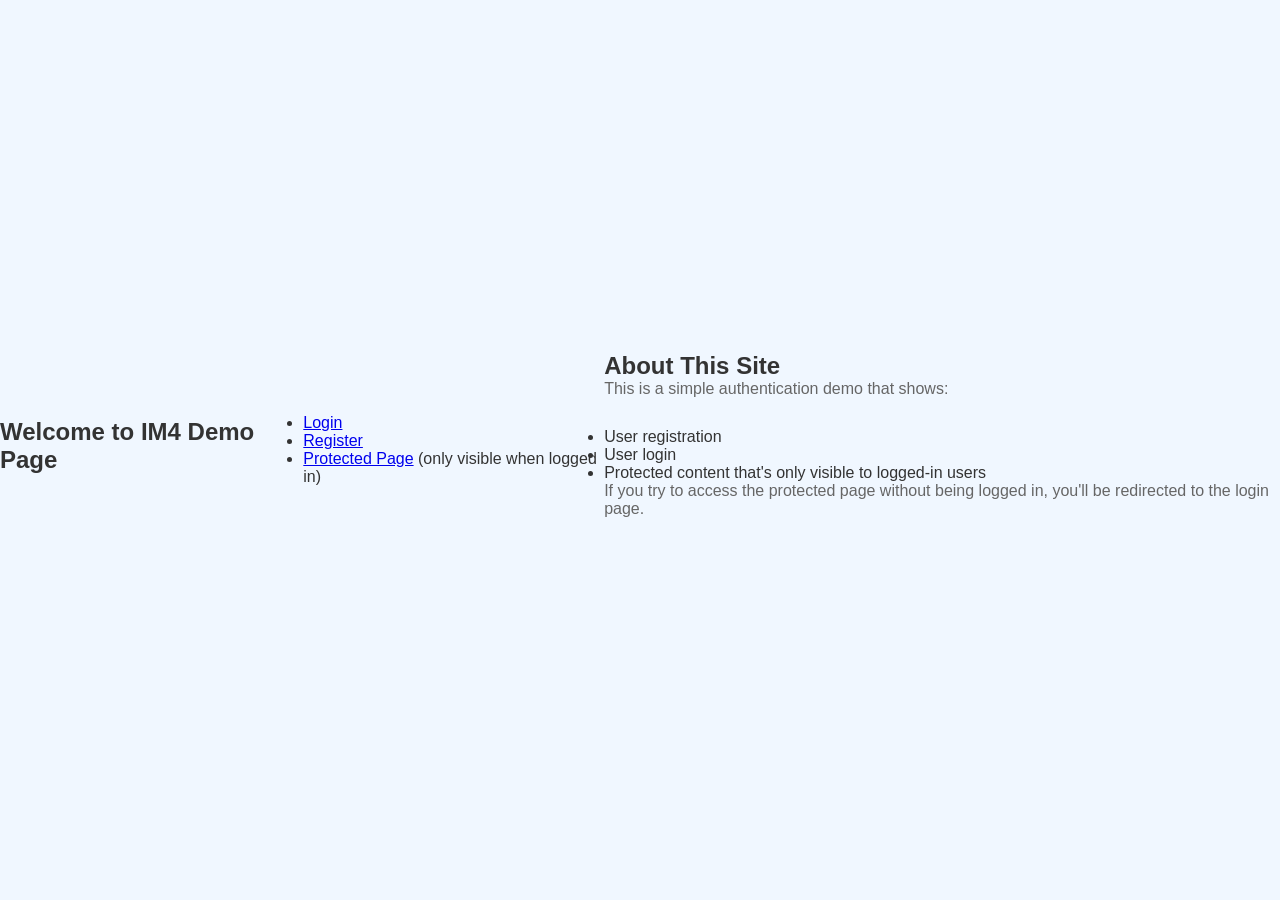
==== index.html @ bf488c49 "Restructure Folder" ====
<!DOCTYPE html>
<html lang="en">
  <head>
    <meta charset="UTF-8" />
    <title>Welcome</title>
    <link rel="stylesheet" href="css/style.css" />
  </head>
  <body>
    <h1>Welcome to IM4 Demo Page</h1>

    <div class="navigation">
      <ul>
        <li><a href="login.html">Login</a></li>
        <li><a href="register.html">Register</a></li>
        <li>
          <a href="protected.html">Protected Page</a> (only visible when logged
          in)
        </li>
      </ul>
    </div>

    <div class="info">
      <h2>About This Site</h2>
      <p>This is a simple authentication demo that shows:</p>
      <ul>
        <li>User registration</li>
        <li>User login</li>
        <li>Protected content that's only visible to logged-in users</li>
      </ul>
      <p>
        If you try to access the protected page without being logged in, you'll
        be redirected to the login page.
      </p>
    </div>
  </body>
</html>
---- css/style.css ----
* {
    margin: 0;
    padding: 0;
    box-sizing: border-box;
    font-family: 'Segoe UI', Tahoma, Geneva, Verdana, sans-serif;
}

html, body {
    width: 100%;
    height: 100%;
}

body {
    background-color: #f0f7ff;
    display: flex;
    justify-content: center;
    align-items: center;
    min-height: 100vh;
    color: #333;
}

.main-container {
    width: 500px;
    max-width: 90vw;
    text-align: center;
    padding: 60px 20px 20px;
    position: relative;
    /* NO margin: auto here — flexbox handles centering */
}

/* Home Button */
.home-icon {
    position: absolute;
    top: 10px;
    right: 10px;
    background: #007bff;
    color: white;
    width: 40px;
    height: 40px;
    border-radius: 50%;
    display: flex;
    align-items: center;
    justify-content: center;
    cursor: pointer;
}

/* Header Styles */
.badge {
    background: #007bff;
    color: white;
    display: inline-block;
    padding: 8px 20px;
    border-radius: 20px;
    font-weight: bold;
    margin-bottom: 20px;
}

h1 { font-size: 24px; margin-bottom: 8px; }
h1 span { color: #007bff; }
p { color: #666; margin-bottom: 30px; }

/* Card Styles */
.info-card {
    background: white;
    border: 2px solid #000;
    border-radius: 25px;
    padding: 20px 30px;
    margin-bottom: 30px;
}

.info-row {
    display: flex;
    justify-content: space-between;
    align-items: center;
    padding: 15px 0;
}

.info-row:not(:last-child) {
    border-bottom: 1px solid #eee;
}

.label {
    display: flex;
    align-items: center;
    color: #888;
}

.icon {
    background: #007bff;
    color: white;
    width: 32px;
    height: 32px;
    border-radius: 8px;
    display: inline-flex; /* fixed: was "flex" on a span, inline-flex works correctly */
    align-items: center;
    justify-content: center;
    margin-right: 12px;
    flex-shrink: 0;
}

.value { font-weight: 500; color: #444; }

/* Button Styles */
.button-group {
    display: flex;
    flex-direction: column;
    gap: 15px;
}

.btn-primary {
    background: linear-gradient(to right, #00a2ff, #0056ff);
    color: white;
    border: none;
    padding: 18px;
    border-radius: 15px;
    font-size: 18px;
    font-weight: bold;
    cursor: pointer;
    box-shadow: 0 4px 15px rgba(0, 123, 255, 0.3);
}

.btn-secondary {
    background: white;
    color: #333;
    border: 2px solid #000;
    padding: 15px;
    border-radius: 15px;
    font-size: 18px;
    font-weight: bold;
    cursor: pointer;
}
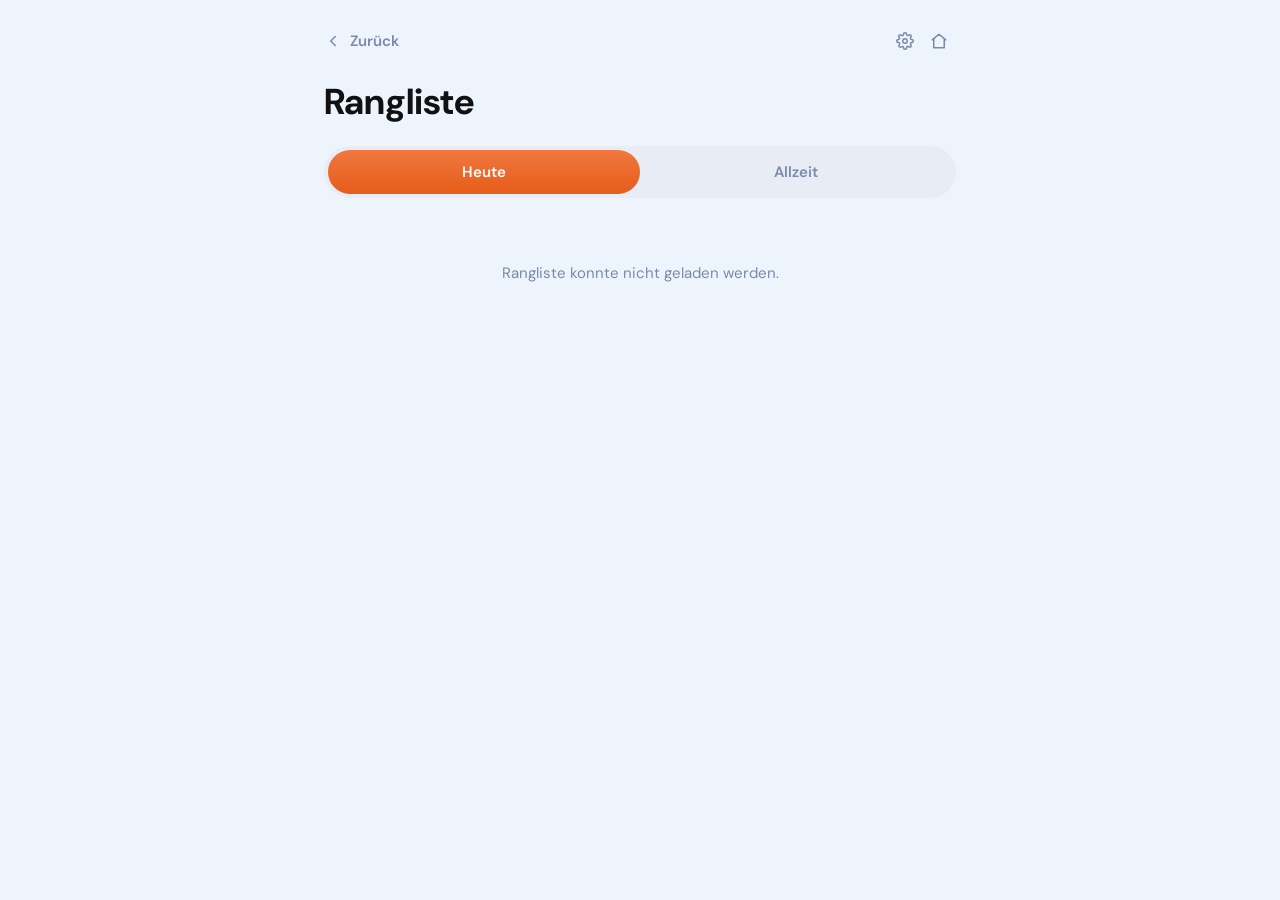
==== commit ff14452f: "Update index.html to redirect to leaderboard page" ====
--- a/index.html
+++ b/index.html
@@ -1,36 +1,13 @@
 <!DOCTYPE html>
-<html lang="en">
-  <head>
-    <meta charset="UTF-8" />
-    <title>Welcome</title>
-    <link rel="stylesheet" href="css/style.css" />
-  </head>
-  <body>
-    <h1>Welcome to IM4 Demo Page</h1>
-
-    <div class="navigation">
-      <ul>
-        <li><a href="login.html">Login</a></li>
-        <li><a href="register.html">Register</a></li>
-        <li>
-          <a href="protected.html">Protected Page</a> (only visible when logged
-          in)
-        </li>
-      </ul>
-    </div>
-
-    <div class="info">
-      <h2>About This Site</h2>
-      <p>This is a simple authentication demo that shows:</p>
-      <ul>
-        <li>User registration</li>
-        <li>User login</li>
-        <li>Protected content that's only visible to logged-in users</li>
-      </ul>
-      <p>
-        If you try to access the protected page without being logged in, you'll
-        be redirected to the login page.
-      </p>
-    </div>
-  </body>
+<html lang="de">
+<head>
+  <meta charset="UTF-8">
+  <meta name="viewport" content="width=device-width, initial-scale=1.0">
+  <meta http-equiv="refresh" content="0; url=leaderboard.html">
+  <title>Bike Challenge – Rangliste</title>
+  <script>window.location.replace('leaderboard.html');</script>
+</head>
+<body>
+  <p><a href="leaderboard.html">Zur Rangliste</a></p>
+</body>
 </html>
